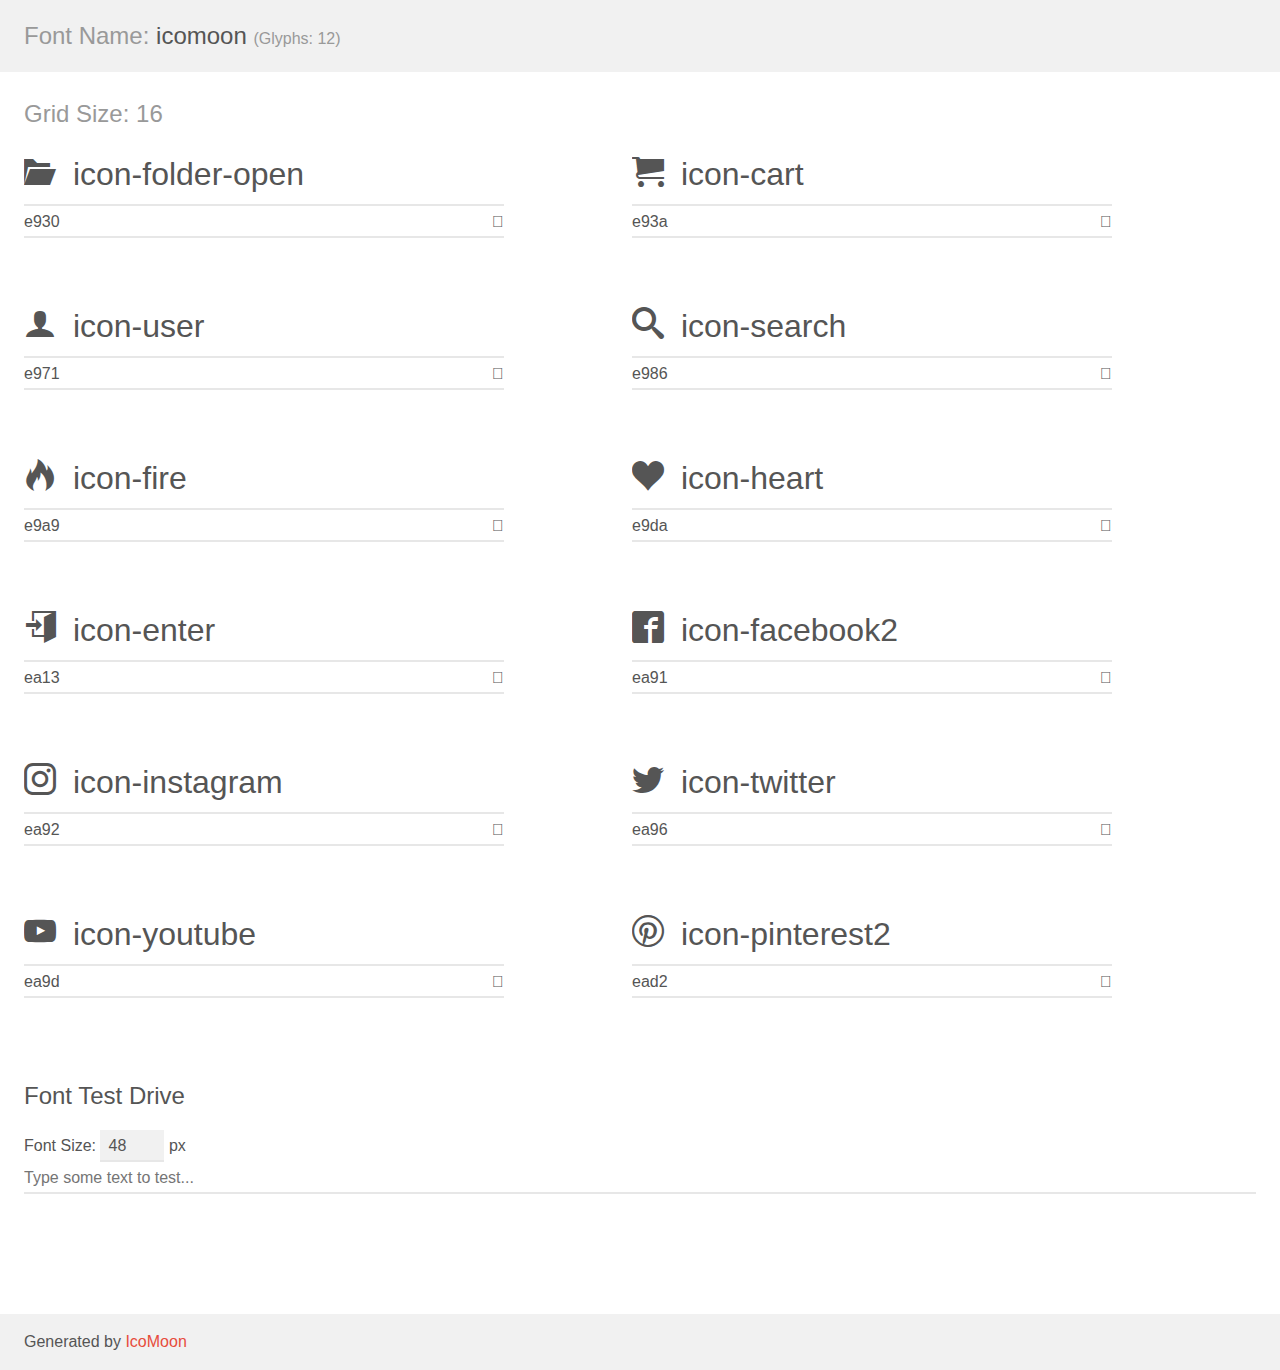
==== assets/ico moon/demo.html @ a30309f2 "message" ====
<!doctype html>
<html>
<head>
    <meta charset="utf-8">
    <title>IcoMoon Demo</title>
    <meta name="description" content="An Icon Font Generated By IcoMoon.io">
    <meta name="viewport" content="width=device-width, initial-scale=1">
    <link rel="stylesheet" href="demo-files/demo.css">
    <link rel="stylesheet" href="style.css"></head>
<body>
    <div class="bgc1 clearfix">
        <h1 class="mhmm mvm"><span class="fgc1">Font Name:</span> icomoon <small class="fgc1">(Glyphs:&nbsp;12)</small></h1>
    </div>
    <div class="clearfix mhl ptl">
        <h1 class="mvm mtn fgc1">Grid Size: 16</h1>
        <div class="glyph fs1">
            <div class="clearfix bshadow0 pbs">
                <span class="icon-folder-open"></span>
                <span class="mls"> icon-folder-open</span>
            </div>
            <fieldset class="fs0 size1of1 clearfix hidden-false">
                <input type="text" readonly value="e930" class="unit size1of2" />
                <input type="text" maxlength="1" readonly value="&#xe930;" class="unitRight size1of2 talign-right" />
            </fieldset>
            <div class="fs0 bshadow0 clearfix hidden-true">
                <span class="unit pvs fgc1">liga: </span>
                <input type="text" readonly value="folder-open, directory2" class="liga unitRight" />
            </div>
        </div>
        <div class="glyph fs1">
            <div class="clearfix bshadow0 pbs">
                <span class="icon-cart"></span>
                <span class="mls"> icon-cart</span>
            </div>
            <fieldset class="fs0 size1of1 clearfix hidden-false">
                <input type="text" readonly value="e93a" class="unit size1of2" />
                <input type="text" maxlength="1" readonly value="&#xe93a;" class="unitRight size1of2 talign-right" />
            </fieldset>
            <div class="fs0 bshadow0 clearfix hidden-true">
                <span class="unit pvs fgc1">liga: </span>
                <input type="text" readonly value="cart, purchase" class="liga unitRight" />
            </div>
        </div>
        <div class="glyph fs1">
            <div class="clearfix bshadow0 pbs">
                <span class="icon-user"></span>
                <span class="mls"> icon-user</span>
            </div>
            <fieldset class="fs0 size1of1 clearfix hidden-false">
                <input type="text" readonly value="e971" class="unit size1of2" />
                <input type="text" maxlength="1" readonly value="&#xe971;" class="unitRight size1of2 talign-right" />
            </fieldset>
            <div class="fs0 bshadow0 clearfix hidden-true">
                <span class="unit pvs fgc1">liga: </span>
                <input type="text" readonly value="user, profile2" class="liga unitRight" />
            </div>
        </div>
        <div class="glyph fs1">
            <div class="clearfix bshadow0 pbs">
                <span class="icon-search"></span>
                <span class="mls"> icon-search</span>
            </div>
            <fieldset class="fs0 size1of1 clearfix hidden-false">
                <input type="text" readonly value="e986" class="unit size1of2" />
                <input type="text" maxlength="1" readonly value="&#xe986;" class="unitRight size1of2 talign-right" />
            </fieldset>
            <div class="fs0 bshadow0 clearfix hidden-true">
                <span class="unit pvs fgc1">liga: </span>
                <input type="text" readonly value="search, magnifier" class="liga unitRight" />
            </div>
        </div>
        <div class="glyph fs1">
            <div class="clearfix bshadow0 pbs">
                <span class="icon-fire"></span>
                <span class="mls"> icon-fire</span>
            </div>
            <fieldset class="fs0 size1of1 clearfix hidden-false">
                <input type="text" readonly value="e9a9" class="unit size1of2" />
                <input type="text" maxlength="1" readonly value="&#xe9a9;" class="unitRight size1of2 talign-right" />
            </fieldset>
            <div class="fs0 bshadow0 clearfix hidden-true">
                <span class="unit pvs fgc1">liga: </span>
                <input type="text" readonly value="fire, flame" class="liga unitRight" />
            </div>
        </div>
        <div class="glyph fs1">
            <div class="clearfix bshadow0 pbs">
                <span class="icon-heart"></span>
                <span class="mls"> icon-heart</span>
            </div>
            <fieldset class="fs0 size1of1 clearfix hidden-false">
                <input type="text" readonly value="e9da" class="unit size1of2" />
                <input type="text" maxlength="1" readonly value="&#xe9da;" class="unitRight size1of2 talign-right" />
            </fieldset>
            <div class="fs0 bshadow0 clearfix hidden-true">
                <span class="unit pvs fgc1">liga: </span>
                <input type="text" readonly value="heart, like" class="liga unitRight" />
            </div>
        </div>
        <div class="glyph fs1">
            <div class="clearfix bshadow0 pbs">
                <span class="icon-enter"></span>
                <span class="mls"> icon-enter</span>
            </div>
            <fieldset class="fs0 size1of1 clearfix hidden-false">
                <input type="text" readonly value="ea13" class="unit size1of2" />
                <input type="text" maxlength="1" readonly value="&#xea13;" class="unitRight size1of2 talign-right" />
            </fieldset>
            <div class="fs0 bshadow0 clearfix hidden-true">
                <span class="unit pvs fgc1">liga: </span>
                <input type="text" readonly value="enter, signin" class="liga unitRight" />
            </div>
        </div>
        <div class="glyph fs1">
            <div class="clearfix bshadow0 pbs">
                <span class="icon-facebook2"></span>
                <span class="mls"> icon-facebook2</span>
            </div>
            <fieldset class="fs0 size1of1 clearfix hidden-false">
                <input type="text" readonly value="ea91" class="unit size1of2" />
                <input type="text" maxlength="1" readonly value="&#xea91;" class="unitRight size1of2 talign-right" />
            </fieldset>
            <div class="fs0 bshadow0 clearfix hidden-true">
                <span class="unit pvs fgc1">liga: </span>
                <input type="text" readonly value="facebook2, brand11" class="liga unitRight" />
            </div>
        </div>
        <div class="glyph fs1">
            <div class="clearfix bshadow0 pbs">
                <span class="icon-instagram"></span>
                <span class="mls"> icon-instagram</span>
            </div>
            <fieldset class="fs0 size1of1 clearfix hidden-false">
                <input type="text" readonly value="ea92" class="unit size1of2" />
                <input type="text" maxlength="1" readonly value="&#xea92;" class="unitRight size1of2 talign-right" />
            </fieldset>
            <div class="fs0 bshadow0 clearfix hidden-true">
                <span class="unit pvs fgc1">liga: </span>
                <input type="text" readonly value="instagram, brand12" class="liga unitRight" />
            </div>
        </div>
        <div class="glyph fs1">
            <div class="clearfix bshadow0 pbs">
                <span class="icon-twitter"></span>
                <span class="mls"> icon-twitter</span>
            </div>
            <fieldset class="fs0 size1of1 clearfix hidden-false">
                <input type="text" readonly value="ea96" class="unit size1of2" />
                <input type="text" maxlength="1" readonly value="&#xea96;" class="unitRight size1of2 talign-right" />
            </fieldset>
            <div class="fs0 bshadow0 clearfix hidden-true">
                <span class="unit pvs fgc1">liga: </span>
                <input type="text" readonly value="twitter, brand16" class="liga unitRight" />
            </div>
        </div>
        <div class="glyph fs1">
            <div class="clearfix bshadow0 pbs">
                <span class="icon-youtube"></span>
                <span class="mls"> icon-youtube</span>
            </div>
            <fieldset class="fs0 size1of1 clearfix hidden-false">
                <input type="text" readonly value="ea9d" class="unit size1of2" />
                <input type="text" maxlength="1" readonly value="&#xea9d;" class="unitRight size1of2 talign-right" />
            </fieldset>
            <div class="fs0 bshadow0 clearfix hidden-true">
                <span class="unit pvs fgc1">liga: </span>
                <input type="text" readonly value="youtube, brand21" class="liga unitRight" />
            </div>
        </div>
        <div class="glyph fs1">
            <div class="clearfix bshadow0 pbs">
                <span class="icon-pinterest2"></span>
                <span class="mls"> icon-pinterest2</span>
            </div>
            <fieldset class="fs0 size1of1 clearfix hidden-false">
                <input type="text" readonly value="ead2" class="unit size1of2" />
                <input type="text" maxlength="1" readonly value="&#xead2;" class="unitRight size1of2 talign-right" />
            </fieldset>
            <div class="fs0 bshadow0 clearfix hidden-true">
                <span class="unit pvs fgc1">liga: </span>
                <input type="text" readonly value="pinterest2, brand73" class="liga unitRight" />
            </div>
        </div>
    </div>

    <!--[if gt IE 8]><!-->
    <div class="mhl clearfix mbl">
        <h1>Font Test Drive</h1>
        <label>
            Font Size: <input id="fontSize" type="number" class="textbox0 mbm"
            min="8" value="48" />
            px
        </label>
        <input id="testText" type="text" class="phl size1of1 mvl"
        placeholder="Type some text to test..." value=""/>
        <div id="testDrive" class="icon-" style="font-family: icomoon">&nbsp;
        </div>
    </div>
    <!--<![endif]-->
    <div class="bgc1 clearfix">
        <p class="mhl">Generated by <a href="https://icomoon.io/app">IcoMoon</a></p>
    </div>

    <script src="demo-files/demo.js"></script>
</body>
</html>
---- assets/ico moon/demo-files/demo.css ----
body {
  padding: 0;
  margin: 0;
  font-family: sans-serif;
  font-size: 1em;
  line-height: 1.5;
  color: #555;
  background: #fff;
}
h1 {
  font-size: 1.5em;
  font-weight: normal;
}
small {
  font-size: .66666667em;
}
a {
  color: #e74c3c;
  text-decoration: none;
}
a:hover, a:focus {
  box-shadow: 0 1px #e74c3c;
}
.bshadow0, input {
  box-shadow: inset 0 -2px #e7e7e7;
}
input:hover {
  box-shadow: inset 0 -2px #ccc;
}
input, fieldset {
  font-family: sans-serif;
  font-size: 1em;
  margin: 0;
  padding: 0;
  border: 0;
}
input {
  color: inherit;
  line-height: 1.5;
  height: 1.5em;
  padding: .25em 0;
}
input:focus {
  outline: none;
  box-shadow: inset 0 -2px #449fdb;
}
.glyph {
  font-size: 16px;
  width: 15em;
  padding-bottom: 1em;
  margin-right: 4em;
  margin-bottom: 1em;
  float: left;
  overflow: hidden;
}
.liga {
  width: 80%;
  width: calc(100% - 2.5em);
}
.talign-right {
  text-align: right;
}
.talign-center {
  text-align: center;
}
.bgc1 {
  background: #f1f1f1;
}
.fgc1 {
  color: #999;
}
.fgc0 {
  color: #000;
}
p {
  margin-top: 1em;
  margin-bottom: 1em;
}
.mvm {
  margin-top: .75em;
  margin-bottom: .75em;
}
.mtn {
  margin-top: 0;
}
.mtl, .mal {
  margin-top: 1.5em;
}
.mbl, .mal {
  margin-bottom: 1.5em;
}
.mal, .mhl {
  margin-left: 1.5em;
  margin-right: 1.5em;
}
.mhmm {
  margin-left: 1em;
  margin-right: 1em;
}
.mls {
  margin-left: .25em;
}
.ptl {
  padding-top: 1.5em;
}
.pbs, .pvs {
  padding-bottom: .25em;
}
.pvs, .pts {
  padding-top: .25em;
}
.unit {
  float: left;
}
.unitRight {
  float: right;
}
.size1of2 {
  width: 50%;
}
.size1of1 {
  width: 100%;
}
.clearfix:before, .clearfix:after {
  content: " ";
  display: table;
}
.clearfix:after {
  clear: both;
}
.hidden-true {
  display: none;
}
.textbox0 {
  width: 3em;
  background: #f1f1f1;
  padding: .25em .5em;
  line-height: 1.5;
  height: 1.5em;
}
#testDrive {
  display: block;
  padding-top: 24px;
  line-height: 1.5;
}
.fs0 {
  font-size: 16px;
}
.fs1 {
  font-size: 32px;
}
---- assets/ico moon/style.css ----
@font-face {
  font-family: 'icomoon';
  src:  url('fonts/icomoon.eot?cbruq3');
  src:  url('fonts/icomoon.eot?cbruq3#iefix') format('embedded-opentype'),
    url('fonts/icomoon.ttf?cbruq3') format('truetype'),
    url('fonts/icomoon.woff?cbruq3') format('woff'),
    url('fonts/icomoon.svg?cbruq3#icomoon') format('svg');
  font-weight: normal;
  font-style: normal;
  font-display: block;
}

[class^="icon-"], [class*=" icon-"] {
  /* use !important to prevent issues with browser extensions that change fonts */
  font-family: 'icomoon' !important;
  speak: never;
  font-style: normal;
  font-weight: normal;
  font-variant: normal;
  text-transform: none;
  line-height: 1;

  /* Better Font Rendering =========== */
  -webkit-font-smoothing: antialiased;
  -moz-osx-font-smoothing: grayscale;
}

.icon-folder-open:before {
  content: "\e930";
}
.icon-cart:before {
  content: "\e93a";
}
.icon-user:before {
  content: "\e971";
}
.icon-search:before {
  content: "\e986";
}
.icon-fire:before {
  content: "\e9a9";
}
.icon-heart:before {
  content: "\e9da";
}
.icon-enter:before {
  content: "\ea13";
}
.icon-facebook2:before {
  content: "\ea91";
}
.icon-instagram:before {
  content: "\ea92";
}
.icon-twitter:before {
  content: "\ea96";
}
.icon-youtube:before {
  content: "\ea9d";
}
.icon-pinterest2:before {
  content: "\ead2";
}
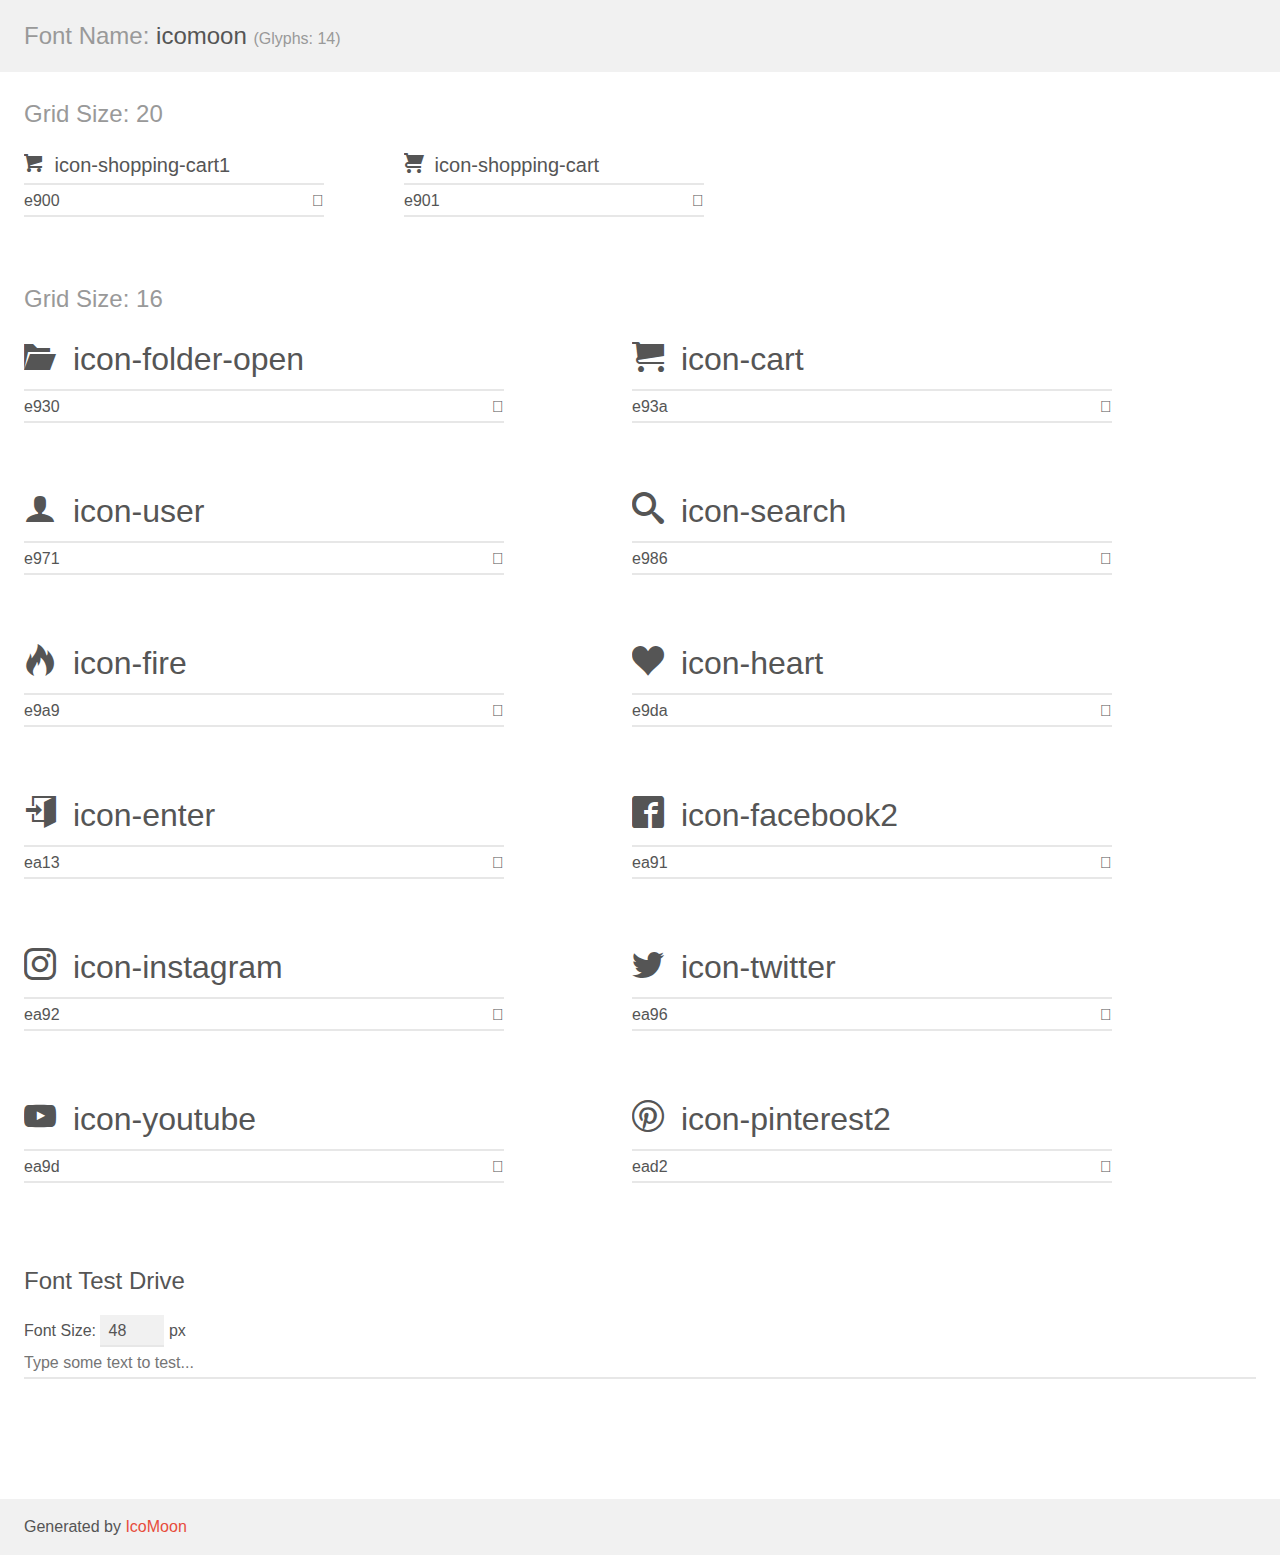
==== commit f0d79965: "almost  done" ====
--- a/assets/ico moon/demo.html
+++ b/assets/ico moon/demo.html
@@ -9,11 +9,42 @@
     <link rel="stylesheet" href="style.css"></head>
 <body>
     <div class="bgc1 clearfix">
-        <h1 class="mhmm mvm"><span class="fgc1">Font Name:</span> icomoon <small class="fgc1">(Glyphs:&nbsp;12)</small></h1>
+        <h1 class="mhmm mvm"><span class="fgc1">Font Name:</span> icomoon <small class="fgc1">(Glyphs:&nbsp;14)</small></h1>
+    </div>
+    <div class="clearfix mhl ptl">
+        <h1 class="mvm mtn fgc1">Grid Size: 20</h1>
+        <div class="glyph fs1">
+            <div class="clearfix bshadow0 pbs">
+                <span class="icon-shopping-cart1"></span>
+                <span class="mls"> icon-shopping-cart1</span>
+            </div>
+            <fieldset class="fs0 size1of1 clearfix hidden-false">
+                <input type="text" readonly value="e900" class="unit size1of2" />
+                <input type="text" maxlength="1" readonly value="&#xe900;" class="unitRight size1of2 talign-right" />
+            </fieldset>
+            <div class="fs0 bshadow0 clearfix hidden-true">
+                <span class="unit pvs fgc1">liga: </span>
+                <input type="text" readonly value="" class="liga unitRight" />
+            </div>
+        </div>
+        <div class="glyph fs1">
+            <div class="clearfix bshadow0 pbs">
+                <span class="icon-shopping-cart"></span>
+                <span class="mls"> icon-shopping-cart</span>
+            </div>
+            <fieldset class="fs0 size1of1 clearfix hidden-false">
+                <input type="text" readonly value="e901" class="unit size1of2" />
+                <input type="text" maxlength="1" readonly value="&#xe901;" class="unitRight size1of2 talign-right" />
+            </fieldset>
+            <div class="fs0 bshadow0 clearfix hidden-true">
+                <span class="unit pvs fgc1">liga: </span>
+                <input type="text" readonly value="" class="liga unitRight" />
+            </div>
+        </div>
     </div>
     <div class="clearfix mhl ptl">
         <h1 class="mvm mtn fgc1">Grid Size: 16</h1>
-        <div class="glyph fs1">
+        <div class="glyph fs2">
             <div class="clearfix bshadow0 pbs">
                 <span class="icon-folder-open"></span>
                 <span class="mls"> icon-folder-open</span>
@@ -27,7 +58,7 @@
                 <input type="text" readonly value="folder-open, directory2" class="liga unitRight" />
             </div>
         </div>
-        <div class="glyph fs1">
+        <div class="glyph fs2">
             <div class="clearfix bshadow0 pbs">
                 <span class="icon-cart"></span>
                 <span class="mls"> icon-cart</span>
@@ -41,7 +72,7 @@
                 <input type="text" readonly value="cart, purchase" class="liga unitRight" />
             </div>
         </div>
-        <div class="glyph fs1">
+        <div class="glyph fs2">
             <div class="clearfix bshadow0 pbs">
                 <span class="icon-user"></span>
                 <span class="mls"> icon-user</span>
@@ -55,7 +86,7 @@
                 <input type="text" readonly value="user, profile2" class="liga unitRight" />
             </div>
         </div>
-        <div class="glyph fs1">
+        <div class="glyph fs2">
             <div class="clearfix bshadow0 pbs">
                 <span class="icon-search"></span>
                 <span class="mls"> icon-search</span>
@@ -69,7 +100,7 @@
                 <input type="text" readonly value="search, magnifier" class="liga unitRight" />
             </div>
         </div>
-        <div class="glyph fs1">
+        <div class="glyph fs2">
             <div class="clearfix bshadow0 pbs">
                 <span class="icon-fire"></span>
                 <span class="mls"> icon-fire</span>
@@ -83,7 +114,7 @@
                 <input type="text" readonly value="fire, flame" class="liga unitRight" />
             </div>
         </div>
-        <div class="glyph fs1">
+        <div class="glyph fs2">
             <div class="clearfix bshadow0 pbs">
                 <span class="icon-heart"></span>
                 <span class="mls"> icon-heart</span>
@@ -97,7 +128,7 @@
                 <input type="text" readonly value="heart, like" class="liga unitRight" />
             </div>
         </div>
-        <div class="glyph fs1">
+        <div class="glyph fs2">
             <div class="clearfix bshadow0 pbs">
                 <span class="icon-enter"></span>
                 <span class="mls"> icon-enter</span>
@@ -111,7 +142,7 @@
                 <input type="text" readonly value="enter, signin" class="liga unitRight" />
             </div>
         </div>
-        <div class="glyph fs1">
+        <div class="glyph fs2">
             <div class="clearfix bshadow0 pbs">
                 <span class="icon-facebook2"></span>
                 <span class="mls"> icon-facebook2</span>
@@ -125,7 +156,7 @@
                 <input type="text" readonly value="facebook2, brand11" class="liga unitRight" />
             </div>
         </div>
-        <div class="glyph fs1">
+        <div class="glyph fs2">
             <div class="clearfix bshadow0 pbs">
                 <span class="icon-instagram"></span>
                 <span class="mls"> icon-instagram</span>
@@ -139,7 +170,7 @@
                 <input type="text" readonly value="instagram, brand12" class="liga unitRight" />
             </div>
         </div>
-        <div class="glyph fs1">
+        <div class="glyph fs2">
             <div class="clearfix bshadow0 pbs">
                 <span class="icon-twitter"></span>
                 <span class="mls"> icon-twitter</span>
@@ -153,7 +184,7 @@
                 <input type="text" readonly value="twitter, brand16" class="liga unitRight" />
             </div>
         </div>
-        <div class="glyph fs1">
+        <div class="glyph fs2">
             <div class="clearfix bshadow0 pbs">
                 <span class="icon-youtube"></span>
                 <span class="mls"> icon-youtube</span>
@@ -167,7 +198,7 @@
                 <input type="text" readonly value="youtube, brand21" class="liga unitRight" />
             </div>
         </div>
-        <div class="glyph fs1">
+        <div class="glyph fs2">
             <div class="clearfix bshadow0 pbs">
                 <span class="icon-pinterest2"></span>
                 <span class="mls"> icon-pinterest2</span>
--- a/assets/ico moon/demo-files/demo.css
+++ b/assets/ico moon/demo-files/demo.css
@@ -147,6 +147,9 @@
   font-size: 16px;
 }
 .fs1 {
+  font-size: 20px;
+}
+.fs2 {
   font-size: 32px;
 }
 
--- a/assets/ico moon/style.css
+++ b/assets/ico moon/style.css
@@ -1,10 +1,10 @@
 @font-face {
   font-family: 'icomoon';
-  src:  url('fonts/icomoon.eot?cbruq3');
-  src:  url('fonts/icomoon.eot?cbruq3#iefix') format('embedded-opentype'),
-    url('fonts/icomoon.ttf?cbruq3') format('truetype'),
-    url('fonts/icomoon.woff?cbruq3') format('woff'),
-    url('fonts/icomoon.svg?cbruq3#icomoon') format('svg');
+  src:  url('fonts/icomoon.eot?f7ft2q');
+  src:  url('fonts/icomoon.eot?f7ft2q#iefix') format('embedded-opentype'),
+    url('fonts/icomoon.ttf?f7ft2q') format('truetype'),
+    url('fonts/icomoon.woff?f7ft2q') format('woff'),
+    url('fonts/icomoon.svg?f7ft2q#icomoon') format('svg');
   font-weight: normal;
   font-style: normal;
   font-display: block;
@@ -25,6 +25,12 @@
   -moz-osx-font-smoothing: grayscale;
 }
 
+.icon-shopping-cart1:before {
+  content: "\e900";
+}
+.icon-shopping-cart:before {
+  content: "\e901";
+}
 .icon-folder-open:before {
   content: "\e930";
 }
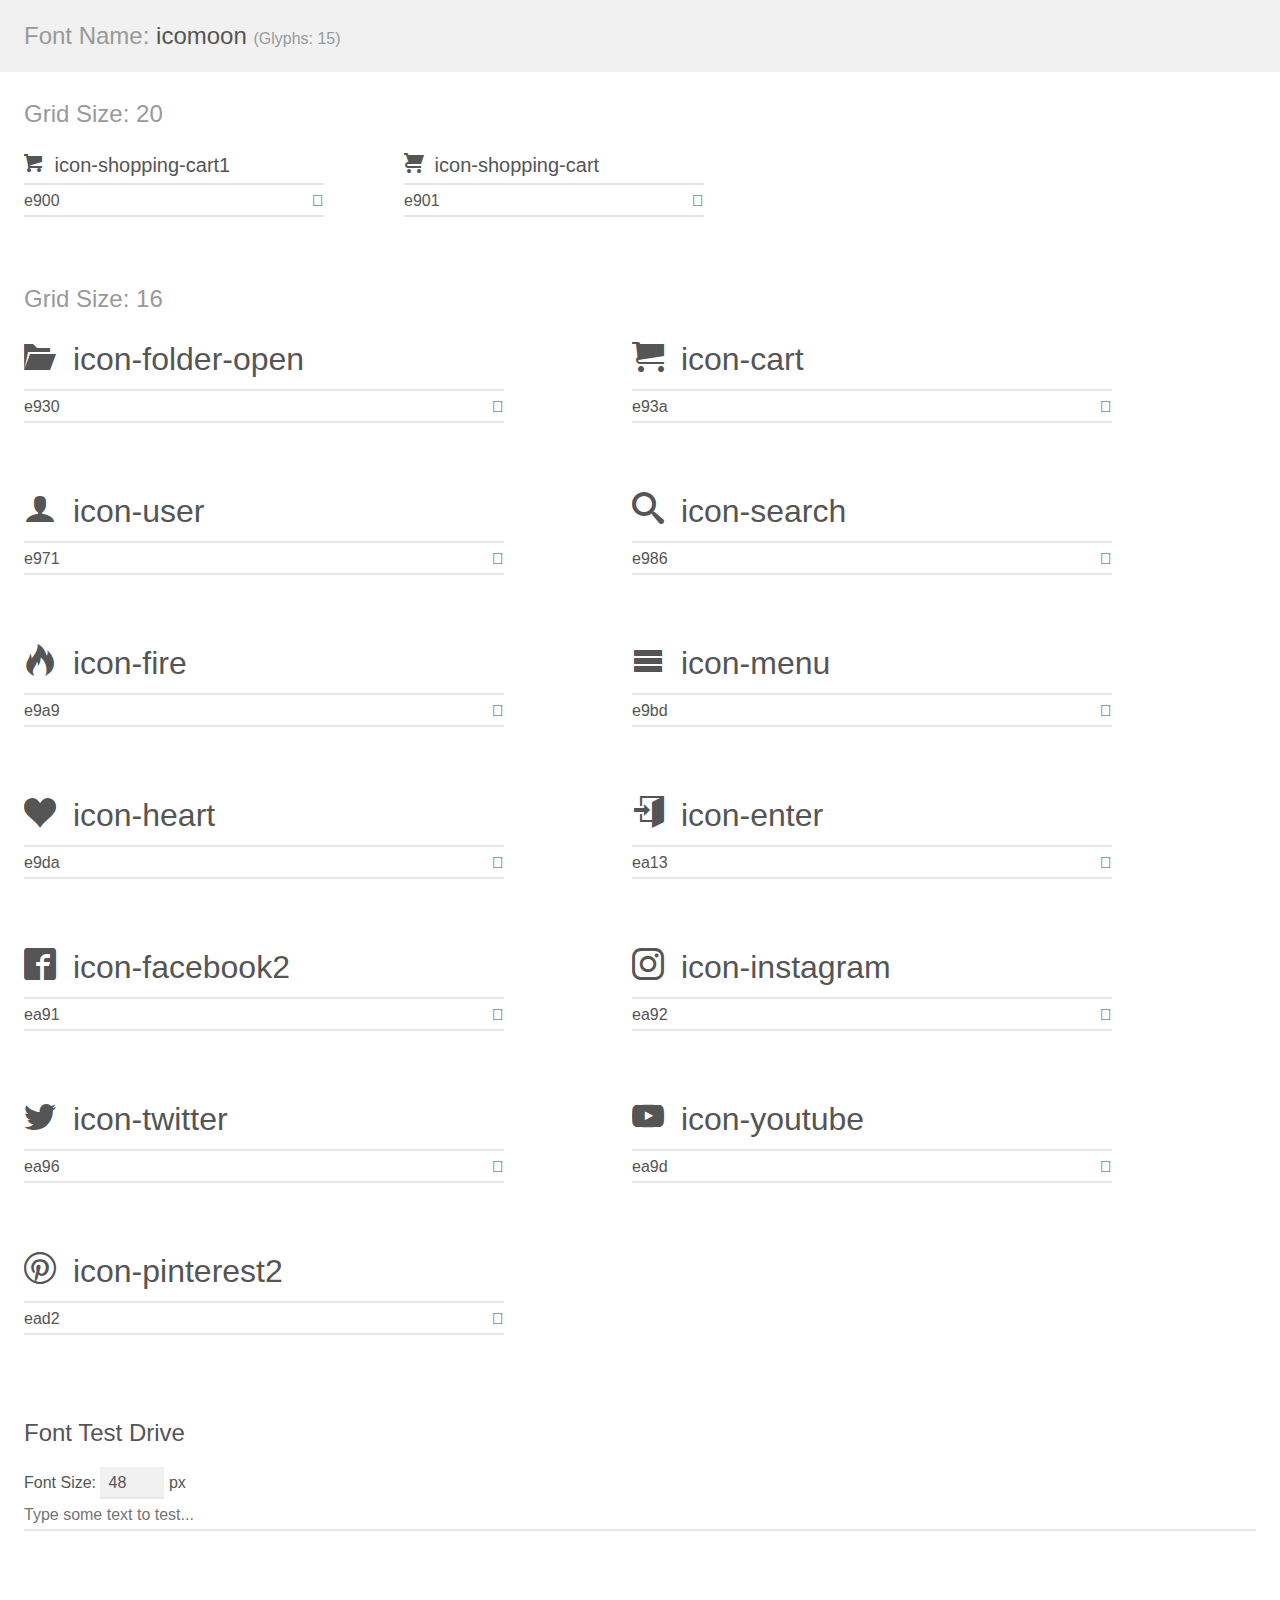
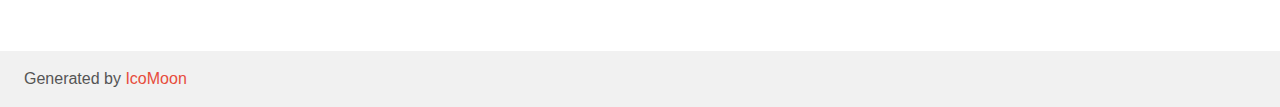
==== commit 7307d540: "complete" ====
--- a/assets/ico moon/demo.html
+++ b/assets/ico moon/demo.html
@@ -9,7 +9,7 @@
     <link rel="stylesheet" href="style.css"></head>
 <body>
     <div class="bgc1 clearfix">
-        <h1 class="mhmm mvm"><span class="fgc1">Font Name:</span> icomoon <small class="fgc1">(Glyphs:&nbsp;14)</small></h1>
+        <h1 class="mhmm mvm"><span class="fgc1">Font Name:</span> icomoon <small class="fgc1">(Glyphs:&nbsp;15)</small></h1>
     </div>
     <div class="clearfix mhl ptl">
         <h1 class="mvm mtn fgc1">Grid Size: 20</h1>
@@ -112,6 +112,20 @@
             <div class="fs0 bshadow0 clearfix hidden-true">
                 <span class="unit pvs fgc1">liga: </span>
                 <input type="text" readonly value="fire, flame" class="liga unitRight" />
+            </div>
+        </div>
+        <div class="glyph fs2">
+            <div class="clearfix bshadow0 pbs">
+                <span class="icon-menu"></span>
+                <span class="mls"> icon-menu</span>
+            </div>
+            <fieldset class="fs0 size1of1 clearfix hidden-false">
+                <input type="text" readonly value="e9bd" class="unit size1of2" />
+                <input type="text" maxlength="1" readonly value="&#xe9bd;" class="unitRight size1of2 talign-right" />
+            </fieldset>
+            <div class="fs0 bshadow0 clearfix hidden-true">
+                <span class="unit pvs fgc1">liga: </span>
+                <input type="text" readonly value="menu, list3" class="liga unitRight" />
             </div>
         </div>
         <div class="glyph fs2">
--- a/assets/ico moon/style.css
+++ b/assets/ico moon/style.css
@@ -1,10 +1,10 @@
 @font-face {
   font-family: 'icomoon';
-  src:  url('fonts/icomoon.eot?f7ft2q');
-  src:  url('fonts/icomoon.eot?f7ft2q#iefix') format('embedded-opentype'),
-    url('fonts/icomoon.ttf?f7ft2q') format('truetype'),
-    url('fonts/icomoon.woff?f7ft2q') format('woff'),
-    url('fonts/icomoon.svg?f7ft2q#icomoon') format('svg');
+  src:  url('fonts/icomoon.eot?lnbubp');
+  src:  url('fonts/icomoon.eot?lnbubp#iefix') format('embedded-opentype'),
+    url('fonts/icomoon.ttf?lnbubp') format('truetype'),
+    url('fonts/icomoon.woff?lnbubp') format('woff'),
+    url('fonts/icomoon.svg?lnbubp#icomoon') format('svg');
   font-weight: normal;
   font-style: normal;
   font-display: block;
@@ -46,6 +46,9 @@
 .icon-fire:before {
   content: "\e9a9";
 }
+.icon-menu:before {
+  content: "\e9bd";
+}
 .icon-heart:before {
   content: "\e9da";
 }
